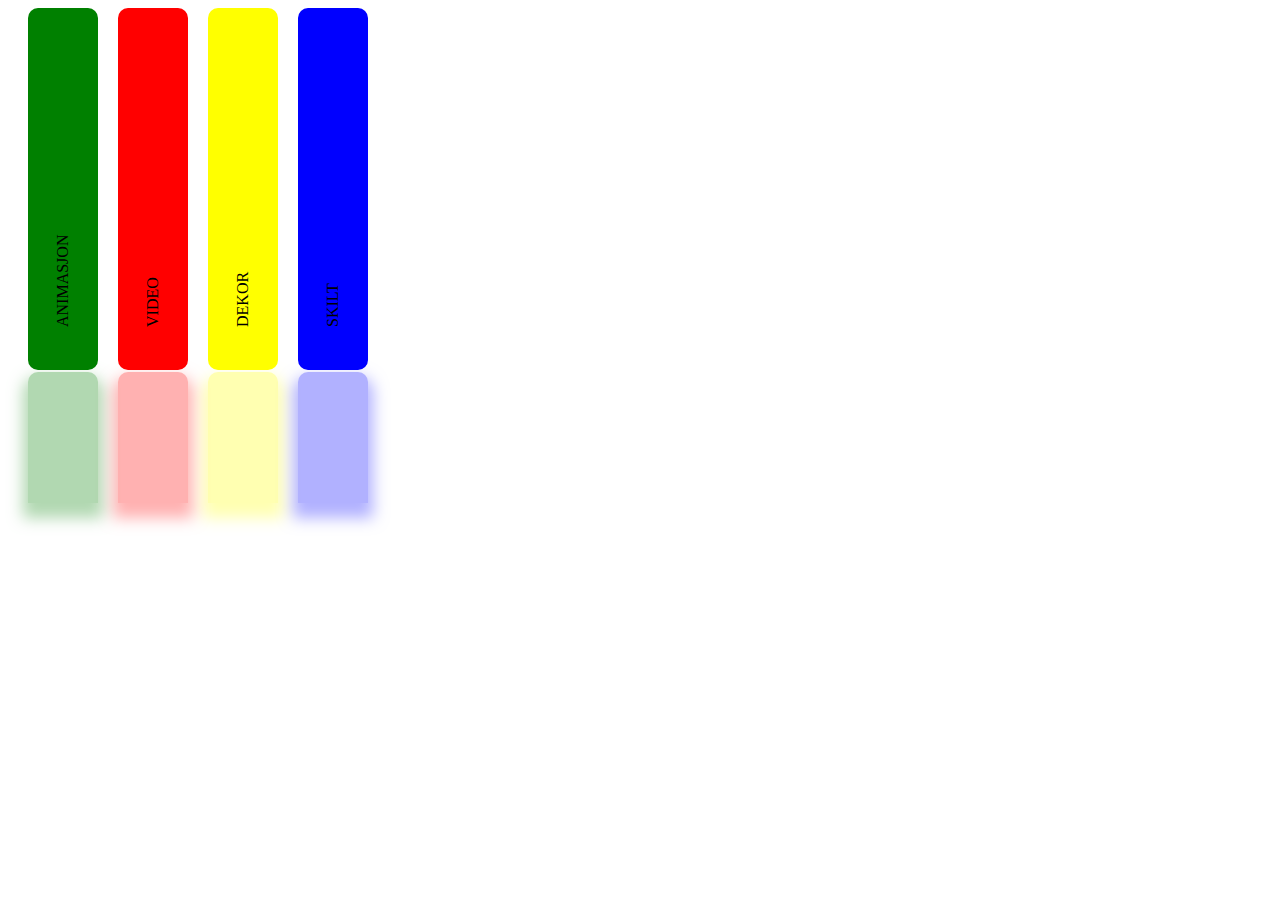
==== button_transition.html @ 45f9fc4a "transition arbeid med tabs-ene" ====
<html>                                                                  
<head>                                                                  
<script type="text/javascript" src="js/jquery-1.6.3.js"></script>
<script type="text/javascript">                                          
	$(document).ready(function() {
		
		$("#box0").click(function(){
			$("#box0").css({
			width:"200px",
			height:"400px",
			'margin-left':"100px",
			transform:"rotate(90deg)",
			'-moz-transform':"rotate(90deg)",
			'-webkit-transform':"rotate(90deg)",
			'-o-transform':"rotate(90deg)"
			});
		});
		
		var a = 70; //Width 
		var b = 70; //Height
		var c = 0;	//Height & width fadeout
		
		var tIn = 350; 	//Time fade in
		var tOut = 150;	//Time fade out
		
		//On mouseover start animation in, show
		$("#box0").mouseover(function(){
			$(".whiteAnimationTop, .whiteAnimationMid, .whiteAnimationBottom").css({display:"block"});
			$(".whiteAnimationTop, .whiteAnimationMid, .whiteAnimationBottom").animate({
				width:a+"px",
				height:b+"px"
			},tIn);
		});
		
		//When mouseleave animation out, hide 
		$("#box0").mouseleave(function(){
			c=0;
			$(".whiteAnimationTop, .whiteAnimationMid, .whiteAnimationBottom").animate({
				width:c+"px",
				height:c+"px",
				display:"none"
			},tOut);
		});
		
		
		
	});
</script>  
<style type="text/css">
#box0
{
	width:70px;
	height: 362px;
	background: green;
	margin-left:20px;
	float: left;
	/**CSS3*/
	border-radius: 10px 10px;
	transition:width 0.5s, height 0.5s;
	-moz-transition:width 0.5s, height 0.5s; 
	-moz-transform 0.5s; /* Firefox 4 */
	-webkit-transition:width 0.5s, height 0.5s; 
	-webkit-transform 0.5s; /* Safari and Chrome */
	-o-transition:width 0.5s, height 0.5s; 
	-o-transform 0.5s; /* Opera */
}

#mirrorBox0{
	width:70px;
	height: 131px;
	background: green;
	margin-top:55px;
	float:left;
	/**CSS3*/
	-webkit-border-top-left-radius: 10px 10px;
	-webkit-border-top-right-radius: 10px 10px;
 	-webkit-box-shadow: 0px 10px 15px 5px green;
 	opacity: 0.3;
}
.whiteAnimationTop{
	display: none;
	margin-top:-470px; 
	background: white;
	float:left;
	z-index:-1000;
	/**CSS3*/
	
	/** Making the skew fit to the box, divide by 2. Ex box width= 70px -> skew ()0deg,35deg)*/
	transform: skew(0deg,35deg); 
	-ms-transform: skew(0deg,35deg); /* IE 9 */
	-webkit-transform: skew(0deg,35deg); /* Safari and Chrome */
	-o-transform: skew(0deg,35deg); /* Opera */
	-moz-transform: skew(0deg,35deg); /* Firefox */
	opacity:0.2;	
}
.whiteAnimationMid{
	display: none;
	margin-top:-355px; 
	background: white;
	float:left;
	z-index:-1000;
	/**CSS3*/
	transform: skew(0deg,35deg);
	-ms-transform: skew(0deg,35deg); /* IE 9 */
	-webkit-transform: skew(0deg,35deg); /* Safari and Chrome */
	-o-transform: skew(0deg,35deg); /* Opera */
	-moz-transform: skew(0deg,35deg); /* Firefox */
	opacity:0.2;	
	
}
.whiteAnimationBottom{
	display: none;
	margin-top:-240px; 
	background: white;
	float:left;
	z-index:-1000;
	/**CSS3*/
	transform: skew(0deg,35deg);
	-ms-transform: skew(0deg,35deg); /* IE 9 */
	-webkit-transform: skew(0deg,35deg); /* Safari and Chrome */
	-o-transform: skew(0deg,35deg); /* Opera */
	-moz-transform: skew(0deg,35deg); /* Firefox */
	opacity:0.2;		
}
#box1
{
	width:70px;
	height: 362px;
	background: red;
	margin-left:20px;
	float: left;
	/**CSS3*/
	border-radius: 10px 10px;
}
#mirrorBox1{
	width:70px;
	height: 131px;
	background: red;
	margin-top:55px;
	float:left;
	/**CSS3*/
	-webkit-border-top-left-radius: 10px 10px;
	-webkit-border-top-right-radius: 10px 10px;
 	-webkit-box-shadow: 0px 10px 15px 5px red;
 	opacity: 0.3;
}
#box2
{
	width:70px;
	height: 362px;
	background: yellow;
	margin-left:20px;
	float: left;
	/**CSS3*/
	border-radius: 10px 10px;
}
#mirrorBox2{
	width:70px;
	height: 131px;
	background: yellow;
	margin-top:55px;
	float:left;
	/**CSS3*/
	-webkit-border-top-left-radius: 10px 10px;
	-webkit-border-top-right-radius: 10px 10px;
 	-webkit-box-shadow: 0px 10px 15px 5px yellow;
 	opacity: 0.3;
}
#box3
{
	width:70px;
	height: 362px;
	background: blue;
	margin-left:20px;
	float: left;
	/**CSS3*/
	border-radius: 10px 10px;
}
#mirrorBox3{
	width:70px;
	height: 131px;
	background: blue;
	margin-top:55px;
	float:left;
	/**CSS3*/
	-webkit-border-top-left-radius: 10px 10px;
	-webkit-border-top-right-radius: 10px 10px;
 	-webkit-box-shadow: 0px 10px 15px 5px blue;
 	opacity: 0.3;
}
p{
	transform: rotate(270deg);
	-ms-transform: rotate(270deg); /* IE 9 */
	-webkit-transform: rotate(270deg); /* Safari and Chrome */
	-o-transform: rotate(270deg); /* Opera */
	-moz-transform: rotate(270deg); /* Firefox */
	margin-top:275px;
}


</style>
</head>                                                                 
 
 <body>

	<!-- 1st tab, -->
	<div id="box0">
		<p>ANIMASJON</p>
		<!-- Mirror-box-->
		<div id="mirrorBox0"></div>
		<!-- Fade element bottom -->
		<div class="whiteAnimationBottom"></div>
		<!-- Fade element middle -->
		<div class="whiteAnimationMid"></div>
		<!-- Fade element top -->
		<div class="whiteAnimationTop"></div>
	</div>
	
	<!-- 2nd tab -->
	<div id="box1">
		<p>VIDEO</p>
		<div id="mirrorBox1"></div>
	</div>
		
	<!-- 3rd tab -->	
	<div id="box2">
		<p>DEKOR</p>
		<div id="mirrorBox2"></div>	
	</div>
	
	<!-- 4th tab -->	
	<div id="box3">
		<p>SKILT</p>
		<div id="mirrorBox3"></div>
	</div>
	
 </body>                                                                 
 </html>
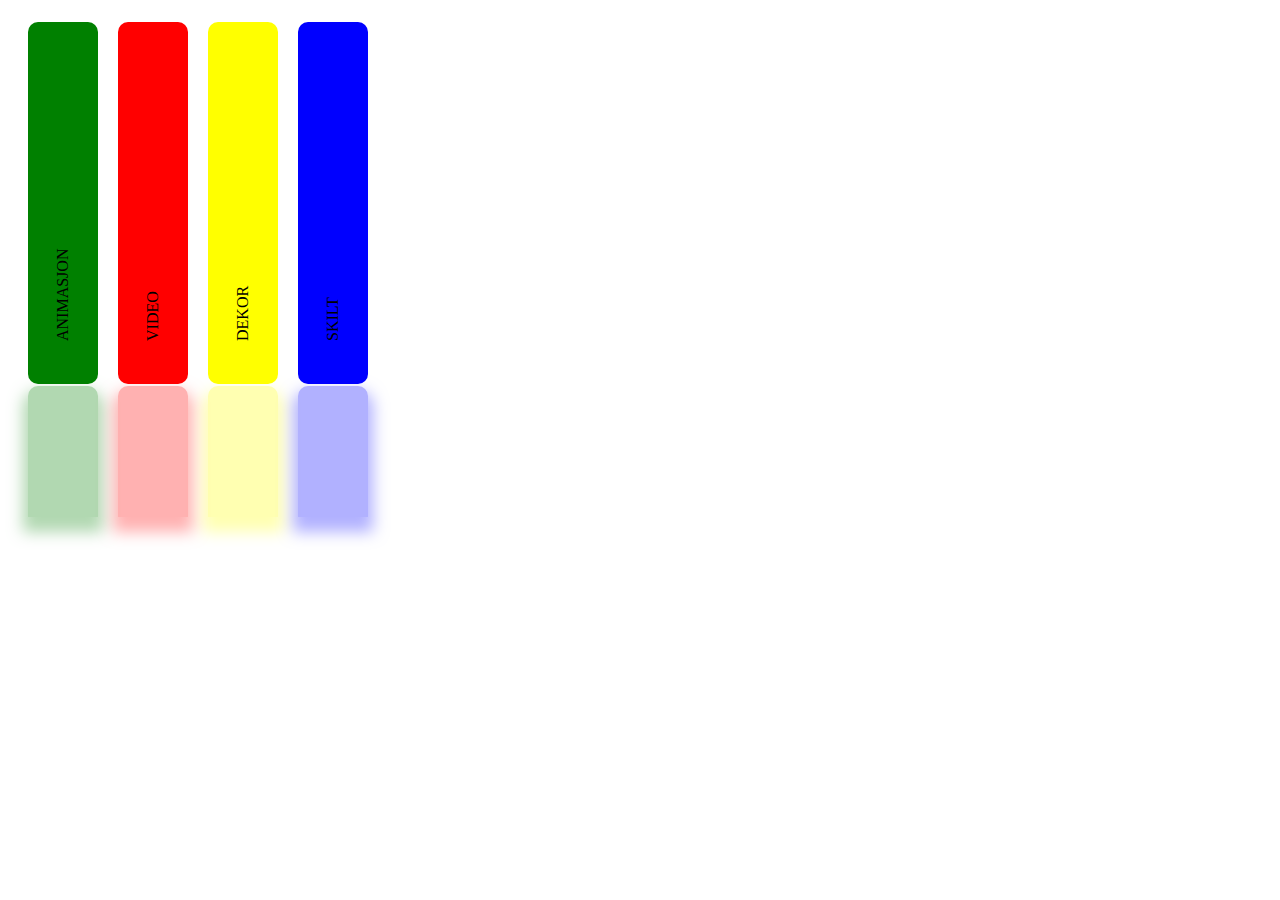
==== commit c28a5ca0: "Branchet og ryddet litt kode" ====
--- a/button_transition.html
+++ b/button_transition.html
@@ -4,19 +4,43 @@
 <script type="text/javascript" src="js/jquery-1.6.3.js"></script>
 <script type="text/javascript">                                          
 	$(document).ready(function() {
-		
+					
 		$("#box0").click(function(){
 			$("#box0").css({
-			width:"200px",
-			height:"400px",
-			'margin-left':"100px",
-			transform:"rotate(90deg)",
-			'-moz-transform':"rotate(90deg)",
-			'-webkit-transform':"rotate(90deg)",
-			'-o-transform':"rotate(90deg)"
+				width:"362px",
+				height:"600px",
+				'z-index':"10000",
+				'margin-left':"120px",
+				'margin-top':"-105px",
+				'transform':"rotate(90deg)",
+				'-moz-transform':"rotate(90deg)",
+				'-webkit-transform':"rotate(90deg)",
+				'-o-transform':"rotate(90deg)"
 			});
-		});
-		
+			$("#mirrorBox0,#mirrorBox1,#mirrorBox2,#mirrorBox3,#box1,#box2,#box3").hide();
+			$("#box1").css({'margin-left':"-200px"});
+			$("#box2").css({'margin-left':"-100px"});
+			$("#box3").css({'margin-left':"0"});
+			
+						
+			$("#box1").delay(1600).show("slow").animate({'margin-top':"2px"},1000);
+			$("#box2").delay(1600).show("slow").animate({'margin-top':"2px"},1350);
+			$("#box3").delay(1600).show("slow").animate({'margin-top':"2px"},1700);
+			
+			});//End box0
+		$("#box1").click(function(){
+				
+		});//End box1
+		
+		$("#box2").click(function(){
+			
+		});//End box2
+		
+		$("#box3").click(function(){
+			
+		}); //End box3
+			
+		/**
 		var a = 70; //Width 
 		var b = 70; //Height
 		var c = 0;	//Height & width fadeout
@@ -26,11 +50,14 @@
 		
 		//On mouseover start animation in, show
 		$("#box0").mouseover(function(){
-			$(".whiteAnimationTop, .whiteAnimationMid, .whiteAnimationBottom").css({display:"block"});
-			$(".whiteAnimationTop, .whiteAnimationMid, .whiteAnimationBottom").animate({
-				width:a+"px",
-				height:b+"px"
-			},tIn);
+			if(isRotated!=true){
+				$(".whiteAnimationTop, .whiteAnimationMid, .whiteAnimationBottom").css({display:"block"});
+				$(".whiteAnimationTop, .whiteAnimationMid, .whiteAnimationBottom").animate({
+					width:a+"px",
+					height:b+"px"
+				},tIn);
+			}
+			
 		});
 		
 		//When mouseleave animation out, hide 
@@ -42,6 +69,7 @@
 				display:"none"
 			},tOut);
 		});
+		*/
 		
 		
 		
@@ -54,16 +82,14 @@
 	height: 362px;
 	background: green;
 	margin-left:20px;
-	float: left;
-	/**CSS3*/
-	border-radius: 10px 10px;
-	transition:width 0.5s, height 0.5s;
-	-moz-transition:width 0.5s, height 0.5s; 
-	-moz-transform 0.5s; /* Firefox 4 */
-	-webkit-transition:width 0.5s, height 0.5s; 
-	-webkit-transform 0.5s; /* Safari and Chrome */
-	-o-transition:width 0.5s, height 0.5s; 
-	-o-transform 0.5s; /* Opera */
+	margin-top: 14px;
+	float: left;
+	/**CSS3*/
+	border-radius: 10px 10px;
+	transition:90deg 2s, height 2s;
+	-moz-transition:width 2s, height 2s, -moz-transform 2s; /* Firefox 4 */
+	-webkit-transition:width 2s, height 2s, -webkit-transform 2s; /* Safari and Chrome */
+	-o-transition:width 2s, height 2s, -o-transform 2s; /* Opera */
 }
 
 #mirrorBox0{
@@ -78,6 +104,81 @@
  	-webkit-box-shadow: 0px 10px 15px 5px green;
  	opacity: 0.3;
 }
+#box1
+{
+	width:70px;
+	height: 362px;
+	background: red;
+	margin-left:20px;
+	margin-top: 14px;
+	float: left;
+	/**CSS3*/
+	border-radius: 10px 10px;
+	
+	transition:90deg 2s, height 2s;
+	-moz-transition:width 2s, height 2s, -moz-transform 2s; /* Firefox 4 */
+	-webkit-transition:width 2s, height 2s, -webkit-transform 2s; /* Safari and Chrome */
+	-o-transition:width 2s, height 2s, -o-transform 2s; /* Opera */
+}
+#mirrorBox1{
+	width:70px;
+	height: 131px;
+	background: red;
+	margin-top:55px;
+	float:left;
+	/**CSS3*/
+	-webkit-border-top-left-radius: 10px 10px;
+	-webkit-border-top-right-radius: 10px 10px;
+ 	-webkit-box-shadow: 0px 10px 15px 5px red;
+ 	opacity: 0.3;
+}
+#box2
+{
+	width:70px;
+	height: 362px;
+	background: yellow;
+	margin-left:20px;
+	margin-top: 14px;
+	float: left;
+	/**CSS3*/
+	border-radius: 10px 10px;
+}
+#mirrorBox2{
+	width:70px;
+	height: 131px;
+	background: yellow;
+	margin-top:55px;
+	float:left;
+	/**CSS3*/
+	-webkit-border-top-left-radius: 10px 10px;
+	-webkit-border-top-right-radius: 10px 10px;
+ 	-webkit-box-shadow: 0px 10px 15px 5px yellow;
+ 	opacity: 0.3;
+}
+#box3
+{
+	width:70px;
+	height: 362px;
+	background: blue;
+	margin-left:20px;
+	margin-top: 14px;
+	float: left;
+	/**CSS3*/
+	border-radius: 10px 10px;
+}
+#mirrorBox3{
+	width:70px;
+	height: 131px;
+	background: blue;
+	margin-top:55px;
+	float:left;
+	/**CSS3*/
+	-webkit-border-top-left-radius: 10px 10px;
+	-webkit-border-top-right-radius: 10px 10px;
+ 	-webkit-box-shadow: 0px 10px 15px 5px blue;
+ 	opacity: 0.3;
+}
+
 .whiteAnimationTop{
 	display: none;
 	margin-top:-470px; 
@@ -123,72 +224,7 @@
 	-moz-transform: skew(0deg,35deg); /* Firefox */
 	opacity:0.2;		
 }
-#box1
-{
-	width:70px;
-	height: 362px;
-	background: red;
-	margin-left:20px;
-	float: left;
-	/**CSS3*/
-	border-radius: 10px 10px;
-}
-#mirrorBox1{
-	width:70px;
-	height: 131px;
-	background: red;
-	margin-top:55px;
-	float:left;
-	/**CSS3*/
-	-webkit-border-top-left-radius: 10px 10px;
-	-webkit-border-top-right-radius: 10px 10px;
- 	-webkit-box-shadow: 0px 10px 15px 5px red;
- 	opacity: 0.3;
-}
-#box2
-{
-	width:70px;
-	height: 362px;
-	background: yellow;
-	margin-left:20px;
-	float: left;
-	/**CSS3*/
-	border-radius: 10px 10px;
-}
-#mirrorBox2{
-	width:70px;
-	height: 131px;
-	background: yellow;
-	margin-top:55px;
-	float:left;
-	/**CSS3*/
-	-webkit-border-top-left-radius: 10px 10px;
-	-webkit-border-top-right-radius: 10px 10px;
- 	-webkit-box-shadow: 0px 10px 15px 5px yellow;
- 	opacity: 0.3;
-}
-#box3
-{
-	width:70px;
-	height: 362px;
-	background: blue;
-	margin-left:20px;
-	float: left;
-	/**CSS3*/
-	border-radius: 10px 10px;
-}
-#mirrorBox3{
-	width:70px;
-	height: 131px;
-	background: blue;
-	margin-top:55px;
-	float:left;
-	/**CSS3*/
-	-webkit-border-top-left-radius: 10px 10px;
-	-webkit-border-top-right-radius: 10px 10px;
- 	-webkit-box-shadow: 0px 10px 15px 5px blue;
- 	opacity: 0.3;
-}
+
 p{
 	transform: rotate(270deg);
 	-ms-transform: rotate(270deg); /* IE 9 */
@@ -206,8 +242,9 @@
 
 	<!-- 1st tab, -->
 	<div id="box0">
-		<p>ANIMASJON</p>
+		<p>ANIMASJON</p><!-- Should be programmed so it only appears on hover -->
 		<!-- Mirror-box-->
+			
 		<div id="mirrorBox0"></div>
 		<!-- Fade element bottom -->
 		<div class="whiteAnimationBottom"></div>
@@ -215,7 +252,7 @@
 		<div class="whiteAnimationMid"></div>
 		<!-- Fade element top -->
 		<div class="whiteAnimationTop"></div>
-	</div>
+	</div>	
 	
 	<!-- 2nd tab -->
 	<div id="box1">
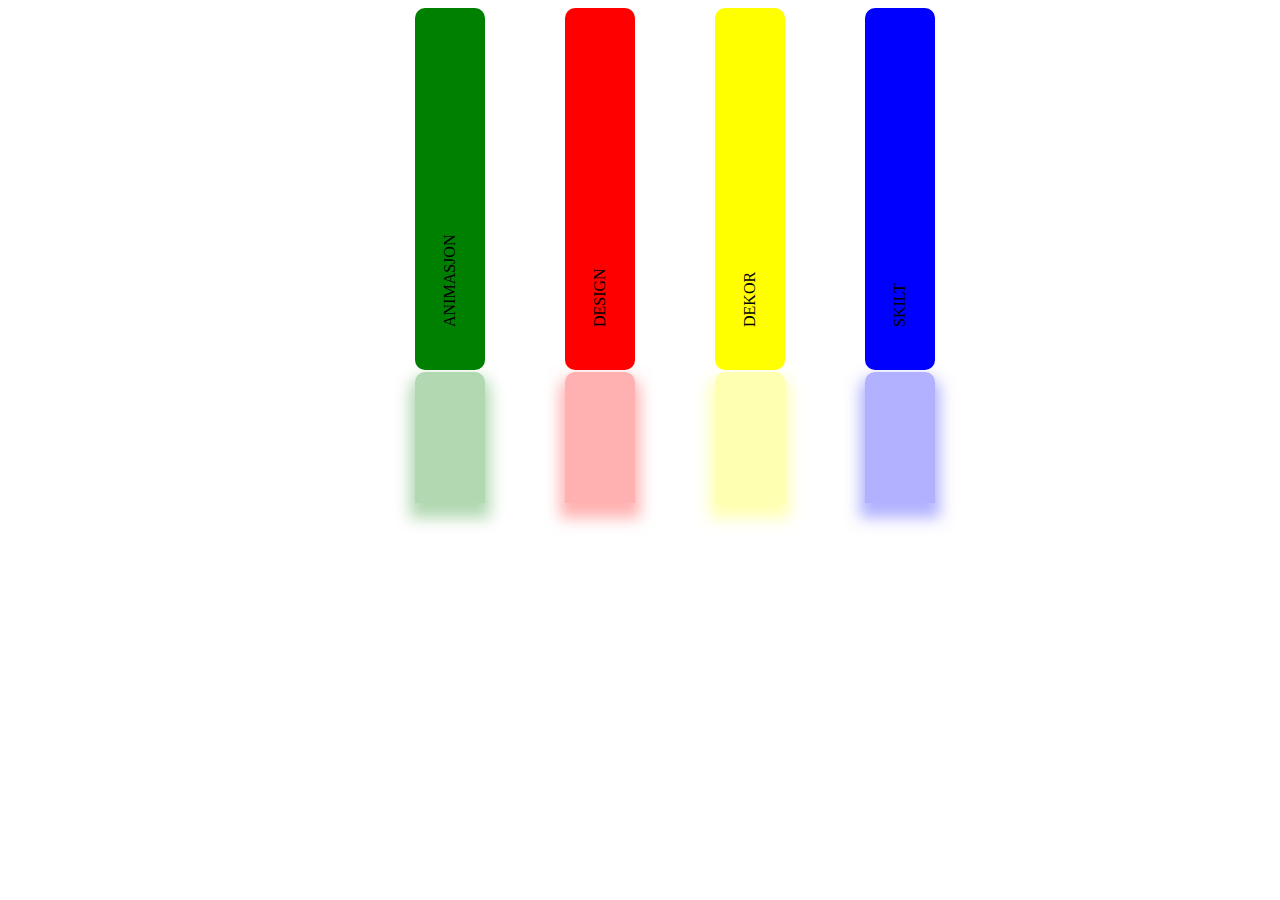
==== commit ae8e8855: "Fått til hovedanimasjon på tabs. Ryddet kode" ====
--- a/button_transition.html
+++ b/button_transition.html
@@ -1,44 +1,134 @@
-
 <html>                                                                  
 <head>                                                                  
 <script type="text/javascript" src="js/jquery-1.6.3.js"></script>
-<script type="text/javascript">                                          
+<script type="text/javascript">
+                                          
+		var designClicked = true;
+		var animationClicked = true;
+		var skiltClicked = true;
+		var dekorClicked = true;
+		
 	$(document).ready(function() {
-					
+		
+		/**
+		 * Functions clicked
+		 */
 		$("#box0").click(function(){
+			if (designClicked && animationClicked && skiltClicked && dekorClicked) {
+				box0();	
+			};
+		});
+		$("#box1").click(function(){
+			if (designClicked && animationClicked && skiltClicked && dekorClicked) {
+				box1();	
+			};
+		});
+		$("#box2").click(function(){
+			if (designClicked && animationClicked && skiltClicked && dekorClicked) {
+				box2();	
+			};
+		});
+		$("#box3").click(function(){
+			if (designClicked && animationClicked && skiltClicked && dekorClicked) {
+				box3();	
+			};
+		});
+		/**
+		 * Manipulating of the boxes
+		 */
+		function box0 () {
 			$("#box0").css({
 				width:"362px",
-				height:"600px",
+				height:"800px",
 				'z-index':"10000",
-				'margin-left':"120px",
-				'margin-top':"-105px",
+				'left':"20%",
+				'margin-top':"-200px",
 				'transform':"rotate(90deg)",
 				'-moz-transform':"rotate(90deg)",
 				'-webkit-transform':"rotate(90deg)",
 				'-o-transform':"rotate(90deg)"
 			});
+			$("#box00").css({'left':"20%",'background':"green"});
+			$("#box00,#box1,#box2,#box3").css({'top':"20px"});
 			$("#mirrorBox0,#mirrorBox1,#mirrorBox2,#mirrorBox3,#box1,#box2,#box3").hide();
-			$("#box1").css({'margin-left':"-200px"});
-			$("#box2").css({'margin-left':"-100px"});
-			$("#box3").css({'margin-left':"0"});
-			
-						
-			$("#box1").delay(1600).show("slow").animate({'margin-top':"2px"},1000);
-			$("#box2").delay(1600).show("slow").animate({'margin-top':"2px"},1350);
-			$("#box3").delay(1600).show("slow").animate({'margin-top':"2px"},1700);
-			
-			});//End box0
-		$("#box1").click(function(){
-				
-		});//End box1
-		
-		$("#box2").click(function(){
-			
-		});//End box2
-		
-		$("#box3").click(function(){
-			
-		}); //End box3
+			$("#box00").delay(1250).show("slow").animate({'top':"0"},850);
+			$("#box1").delay(1250).show("slow").animate({'top':"0"},1000);
+			$("#box2").delay(1250).show("slow").animate({'top':"0"},1350);
+			$("#box3").delay(1250).show("slow").animate({'top':"0"},1700);
+			animationClicked = false;
+		}
+		//End box0
+		
+		function box1 () {
+			$("#box1").css({
+				width:"362px",
+				height:"800px",
+				'z-index':"10000",
+				'left':"20%",
+				'margin-top':"-200px",
+				'transform':"rotate(90deg)",
+				'-moz-transform':"rotate(90deg)",
+				'-webkit-transform':"rotate(90deg)",
+				'-o-transform':"rotate(90deg)"
+			});
+			$("#box00").css({'left':"40%",'background':"red"});
+			$("#box00,#box0,#box2,#box3").css({'top':"20px"});
+			$("#mirrorBox0,#mirrorBox1,#mirrorBox2,#mirrorBox3,#box0,#box2,#box3").hide();
+			$("#box0").delay(1250).show("slow").animate({'top':"0"},850);
+			$("#box00").delay(1250).show("slow").animate({'top':"0"},1000);
+			$("#box2").delay(1250).show("slow").animate({'top':"0"},1350);
+			$("#box3").delay(1250).show("slow").animate({'top':"0"},1700);
+			designClicked = false;
+		}
+		//End box1
+		
+		function box2 () {
+			$("#box2").css({
+				width:"362px",
+				height:"800px",
+				'z-index':"10000",
+				'left':"20%",
+				'margin-top':"-200px",
+				'transform':"rotate(-90deg)",
+				'-moz-transform':"rotate(-90deg)",
+				'-webkit-transform':"rotate(-90deg)",
+				'-o-transform':"rotate(-90deg)"
+			});
+			$("#box00").css({'left':"60%",'background':"yellow"});
+			$("#box00,#box0,#box1,#box3").css({'top':"20px"});
+			$("#mirrorBox0,#mirrorBox1,#mirrorBox2,#mirrorBox3,#box0,#box1,#box3").hide();
+			$("#box0").delay(1250).show("slow").animate({'top':"0"},850);
+			$("#box1").delay(1250).show("slow").animate({'top':"0"},1000);
+			$("#box00").delay(1250).show("slow").animate({'top':"0"},1350);
+			$("#box3").delay(1250).show("slow").animate({'top':"0"},1700);
+			dekorClicked = false;
+		}
+		//End box2
+		
+		function box3 () {
+			$("#box3").css({
+				width:"362px",
+				height:"800px",
+				'z-index':"10000",
+				'left':"20%",
+				'margin-top':"-200px",
+				'transform':"rotate(-90deg)",
+				'-moz-transform':"rotate(-90deg)",
+				'-webkit-transform':"rotate(-90deg)",
+				'-o-transform':"rotate(-90deg)"
+			});
+			$("#box00").css({'left':"80%",'background':"blue"});
+			$("#box00,#box0,#box1,#box2").css({'top':"20px"});
+			$("#mirrorBox0,#mirrorBox1,#mirrorBox2,#mirrorBox3,#box0,#box1,#box2").hide();
+			$("#box0").delay(1250).show("slow").animate({'top':"0"},850);
+			$("#box1").delay(1250).show("slow").animate({'top':"0"},1000);
+			$("#box2").delay(1250).show("slow").animate({'top':"0"},1350);
+			$("#box00").delay(1250).show("slow").animate({'top':"0"},1700);
+			skiltClicked = false;
+		}
+		//End box3
+		
+		
 			
 		/**
 		var a = 70; //Width 
@@ -76,22 +166,39 @@
 	});
 </script>  
 <style type="text/css">
-#box0
-{
+#wrapp{
+	margin-left:auto;
+	margin-right:auto;
+	width: 750px;
+	position: relative;
+}
+
+#box00{
+	display: none;
+	width:70px;
+	height: 362px;
+	background: gray;
+	position: absolute;
+		left: 10%;
+	float: left;
+	/**CSS3*/
+	border-radius: 10px 10px;
+}
+
+#box0{
 	width:70px;
 	height: 362px;
 	background: green;
-	margin-left:20px;
-	margin-top: 14px;
-	float: left;
-	/**CSS3*/
-	border-radius: 10px 10px;
-	transition:90deg 2s, height 2s;
-	-moz-transition:width 2s, height 2s, -moz-transform 2s; /* Firefox 4 */
-	-webkit-transition:width 2s, height 2s, -webkit-transform 2s; /* Safari and Chrome */
-	-o-transition:width 2s, height 2s, -o-transform 2s; /* Opera */
-}
-
+	position: absolute;
+		left:20%;
+	float: left;
+	/**CSS3*/
+	border-radius: 10px 10px;
+	transition:90deg 1s, height 1s;
+	-moz-transition:width 1s, height 1s, -moz-transform 1s; /* Firefox 4 */
+	-webkit-transition:width 1s, height 1s, -webkit-transform 1s; /* Safari and Chrome */
+	-o-transition:width 1s, height 1s, -o-transform 1s; /* Opera */
+}
 #mirrorBox0{
 	width:70px;
 	height: 131px;
@@ -109,16 +216,15 @@
 	width:70px;
 	height: 362px;
 	background: red;
-	margin-left:20px;
-	margin-top: 14px;
-	float: left;
-	/**CSS3*/
-	border-radius: 10px 10px;
-	
-	transition:90deg 2s, height 2s;
-	-moz-transition:width 2s, height 2s, -moz-transform 2s; /* Firefox 4 */
-	-webkit-transition:width 2s, height 2s, -webkit-transform 2s; /* Safari and Chrome */
-	-o-transition:width 2s, height 2s, -o-transform 2s; /* Opera */
+	position: absolute;
+		left: 40%;
+	float: left;
+	/**CSS3*/
+	border-radius: 10px 10px;
+	transition:90deg 1s, height 1s;
+	-moz-transition:width 1s, height 1s, -moz-transform 1s; /* Firefox 4 */
+	-webkit-transition:width 1s, height 1s, -webkit-transform 1s; /* Safari and Chrome */
+	-o-transition:width 1s, height 1s, -o-transform 1s; /* Opera */
 }
 #mirrorBox1{
 	width:70px;
@@ -137,11 +243,15 @@
 	width:70px;
 	height: 362px;
 	background: yellow;
-	margin-left:20px;
-	margin-top: 14px;
-	float: left;
-	/**CSS3*/
-	border-radius: 10px 10px;
+	position: absolute;
+		left: 60%;
+	float: left;
+	/**CSS3*/
+	border-radius: 10px 10px;
+	transition:-90deg 1s, height 1s;
+	-moz-transition:width 1s, height 1s, -moz-transform 1s; /* Firefox 4 */
+	-webkit-transition:width 1s, height 1s, -webkit-transform 1s; /* Safari and Chrome */
+	-o-transition:width 1s, height 1s, -o-transform 1s; /* Opera */
 }
 #mirrorBox2{
 	width:70px;
@@ -160,11 +270,15 @@
 	width:70px;
 	height: 362px;
 	background: blue;
-	margin-left:20px;
-	margin-top: 14px;
-	float: left;
-	/**CSS3*/
-	border-radius: 10px 10px;
+	position: absolute;
+		left:80%;
+	float: left;
+	/**CSS3*/
+	border-radius: 10px 10px;
+	transition:-90deg 1s, height 1s;
+	-moz-transition:width 1s, height 1s, -moz-transform 1s; /* Firefox 4 */
+	-webkit-transition:width 1s, height 1s, -webkit-transform 1s; /* Safari and Chrome */
+	-o-transition:width 1s, height 1s, -o-transform 1s; /* Opera */
 }
 #mirrorBox3{
 	width:70px;
@@ -239,7 +353,9 @@
 </head>                                                                 
  
  <body>
-
+<div id="wrapp">
+	<!-- Hidden tab -->
+	<div id="box00"></div>
 	<!-- 1st tab, -->
 	<div id="box0">
 		<p>ANIMASJON</p><!-- Should be programmed so it only appears on hover -->
@@ -256,7 +372,7 @@
 	
 	<!-- 2nd tab -->
 	<div id="box1">
-		<p>VIDEO</p>
+		<p>DESIGN	</p>
 		<div id="mirrorBox1"></div>
 	</div>
 		
@@ -271,6 +387,6 @@
 		<p>SKILT</p>
 		<div id="mirrorBox3"></div>
 	</div>
-	
+</div>
  </body>                                                                 
  </html>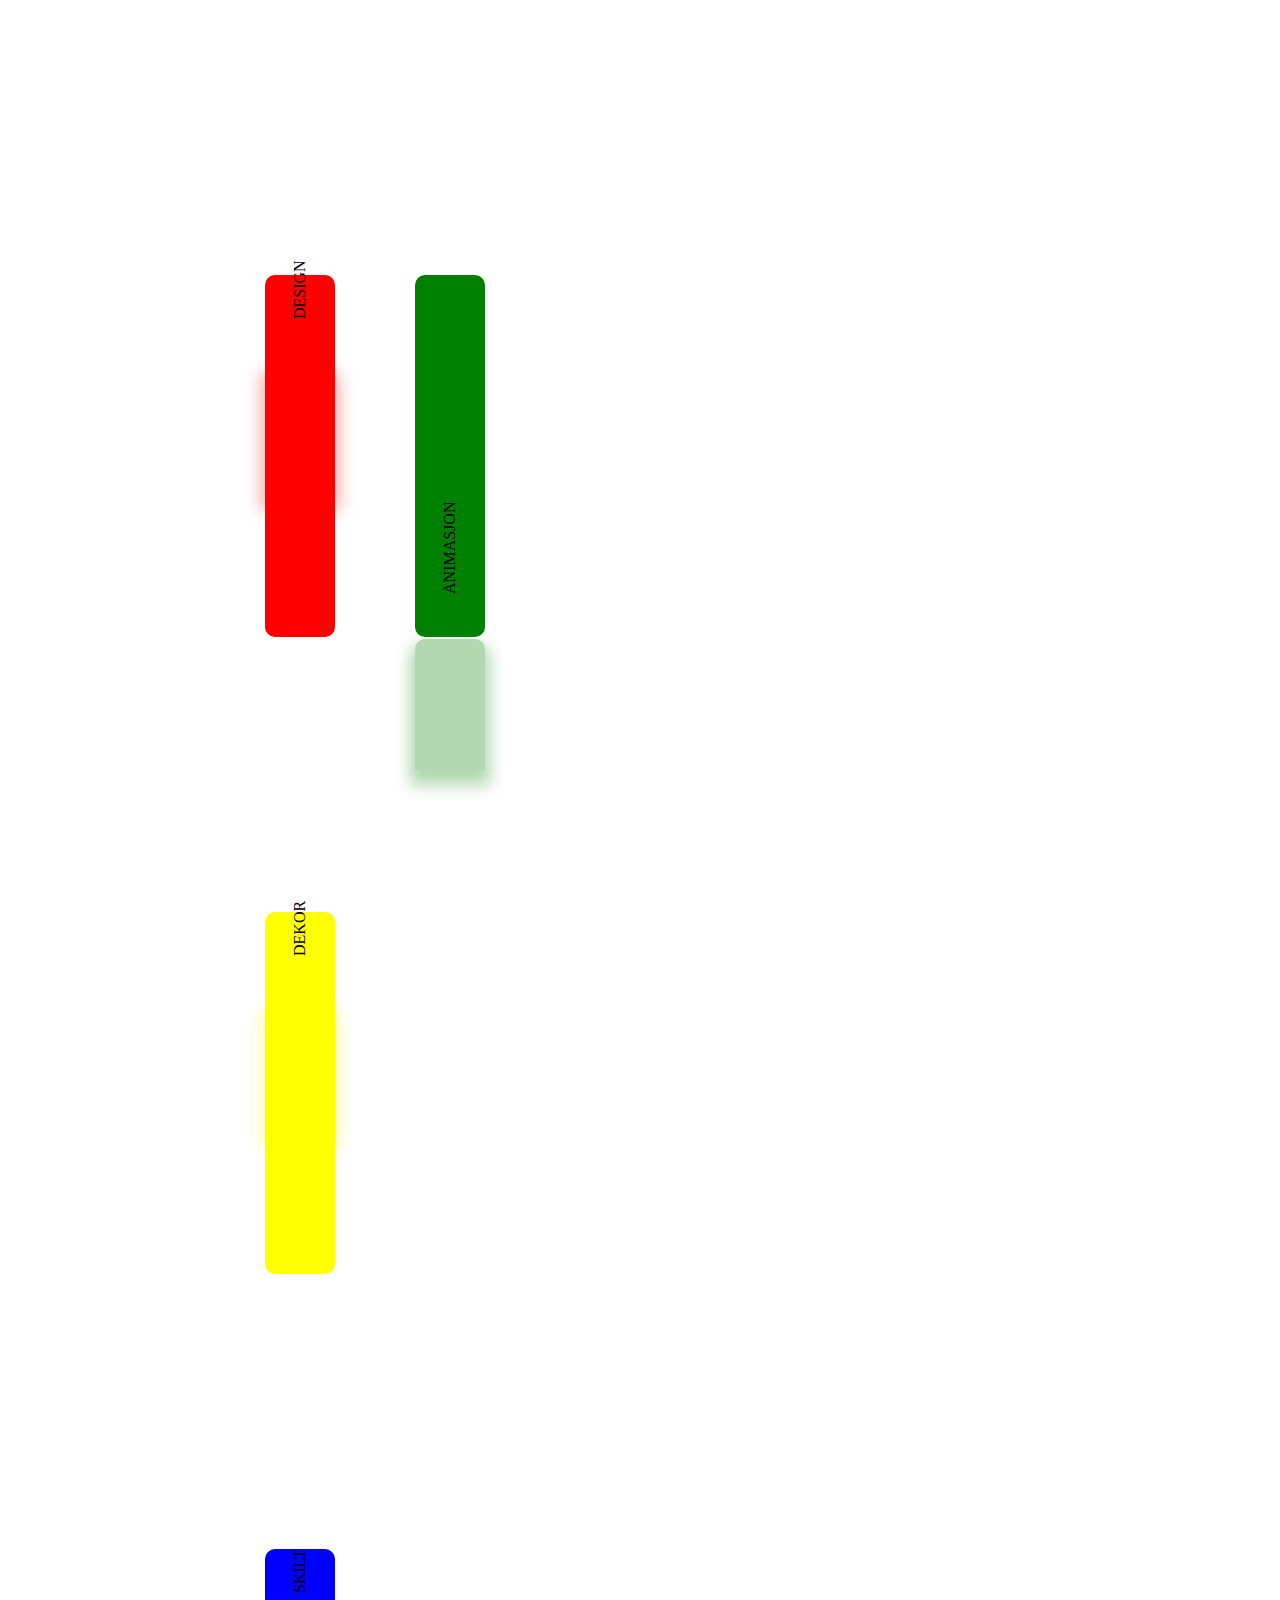
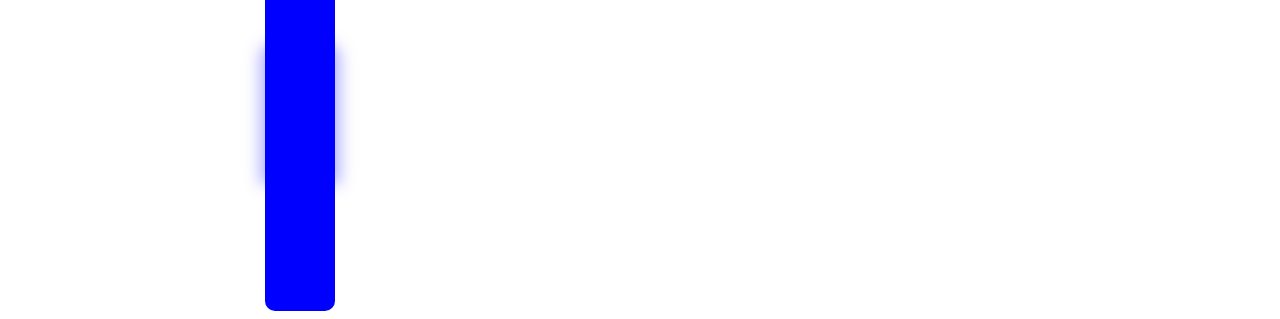
==== commit 965f4e93: "Merged button_transitions" ====
--- a/button_transition.html
+++ b/button_transition.html
@@ -9,29 +9,49 @@
 		var dekorClicked = true;
 		
 	$(document).ready(function() {
+<<<<<<< HEAD
+					
+=======
 		
 		/**
 		 * Functions clicked
 		 */
+>>>>>>> 983278a26240cdff31995dd23466aa33ce91c514
 		$("#box0").click(function(){
 			if (designClicked && animationClicked && skiltClicked && dekorClicked) {
 				box0();	
-			};
+			}
+			else {
+				box0_0();
+			}
+			;
 		});
 		$("#box1").click(function(){
 			if (designClicked && animationClicked && skiltClicked && dekorClicked) {
 				box1();	
-			};
+			}
+			else{
+				box1_0();
+			}
+			;
 		});
 		$("#box2").click(function(){
 			if (designClicked && animationClicked && skiltClicked && dekorClicked) {
 				box2();	
-			};
+			}
+			else{
+				box2_0();
+			}
+			;
 		});
 		$("#box3").click(function(){
 			if (designClicked && animationClicked && skiltClicked && dekorClicked) {
 				box3();	
-			};
+			}
+			else{
+				box3_0();
+			}
+			;
 		});
 		/**
 		 * Manipulating of the boxes
@@ -39,7 +59,11 @@
 		function box0 () {
 			$("#box0").css({
 				width:"362px",
+<<<<<<< HEAD
+				height:"600px",
+=======
 				height:"800px",
+>>>>>>> 983278a26240cdff31995dd23466aa33ce91c514
 				'z-index':"10000",
 				'left':"20%",
 				'margin-top':"-200px",
@@ -48,14 +72,50 @@
 				'-webkit-transform':"rotate(90deg)",
 				'-o-transform':"rotate(90deg)"
 			});
+<<<<<<< HEAD
+			$("#mirrorBox0,#mirrorBox1,#mirrorBox2,#mirrorBox3,#box1,#box2,#box3").hide();
+			$("#box1").css({'margin-left':"-200px"});
+			$("#box2").css({'margin-left':"-100px"});
+			$("#box3").css({'margin-left':"0"});
+			
+						
+			$("#box1").delay(1600).show("slow").animate({'margin-top':"2px"},1000);
+			$("#box2").delay(1600).show("slow").animate({'margin-top':"2px"},1350);
+			$("#box3").delay(1600).show("slow").animate({'margin-top':"2px"},1700);
+			
+			});//End box0
+		$("#box1").click(function(){
+				
+		});//End box1
+=======
 			$("#box00").css({'left':"20%",'background':"green"});
+			$("#box0 p").css({'display':"none"});
+			$("#contentBox, #contentBox p").css({'z-index': "10050",display:"block"});
 			$("#box00,#box1,#box2,#box3").css({'top':"20px"});
 			$("#mirrorBox0,#mirrorBox1,#mirrorBox2,#mirrorBox3,#box1,#box2,#box3").hide();
-			$("#box00").delay(1250).show("slow").animate({'top':"0"},850);
-			$("#box1").delay(1250).show("slow").animate({'top':"0"},1000);
-			$("#box2").delay(1250).show("slow").animate({'top':"0"},1350);
-			$("#box3").delay(1250).show("slow").animate({'top':"0"},1700);
+			$("#box00").delay(600).show("slow").animate({'top':"0"},850);
+			$("#box1").delay(600).show("slow").animate({'top':"0"},1000);
+			$("#box2").delay(600).show("slow").animate({'top':"0"},1350);
+			$("#box3").delay(600).show("slow").animate({'top':"0"},1700);
 			animationClicked = false;
+		}
+		
+		function box0_0 () {
+			if (!designClicked) {
+				$("#box1").css({'background':"green"});
+				//load this content
+			}
+			else if (!dekorClicked){
+				$("#box2").css({'background':"green"})
+				//loead this content
+			}
+			else if (!skiltClicked){
+				$("#box3").css({'background':"green"})
+				//load this content
+			}
+			else{
+				$("#box0").css({'background':"green"})
+			}
 		}
 		//End box0
 		
@@ -72,6 +132,7 @@
 				'-o-transform':"rotate(90deg)"
 			});
 			$("#box00").css({'left':"40%",'background':"red"});
+			$("#contentBox").css({'z-index': "10050"});
 			$("#box00,#box0,#box2,#box3").css({'top':"20px"});
 			$("#mirrorBox0,#mirrorBox1,#mirrorBox2,#mirrorBox3,#box0,#box2,#box3").hide();
 			$("#box0").delay(1250).show("slow").animate({'top':"0"},850);
@@ -80,7 +141,22 @@
 			$("#box3").delay(1250).show("slow").animate({'top':"0"},1700);
 			designClicked = false;
 		}
+		function box1_0 () {
+			if (!animationClicked) {
+				$("#box0").animate({'background-color':"red"},1000);
+			}
+			else if (!dekorClicked){
+				$("#box2").animate({'background-color':"red"},1000);
+			}
+			else if (!skiltClicked){
+				$("#box3").animate({'background-color':"red"},1000);
+			}
+			else{
+				$("#box1").animate({'background-color':"red"},1000);
+			}
+		}
 		//End box1
+>>>>>>> 983278a26240cdff31995dd23466aa33ce91c514
 		
 		function box2 () {
 			$("#box2").css({
@@ -95,6 +171,7 @@
 				'-o-transform':"rotate(-90deg)"
 			});
 			$("#box00").css({'left':"60%",'background':"yellow"});
+			$("#contentBox").css({'z-index': "10050"});
 			$("#box00,#box0,#box1,#box3").css({'top':"20px"});
 			$("#mirrorBox0,#mirrorBox1,#mirrorBox2,#mirrorBox3,#box0,#box1,#box3").hide();
 			$("#box0").delay(1250).show("slow").animate({'top':"0"},850);
@@ -103,8 +180,27 @@
 			$("#box3").delay(1250).show("slow").animate({'top':"0"},1700);
 			dekorClicked = false;
 		}
+		function box2_0 () {
+			if (!animationClicked) {
+				$("#box0").css({'background':"yellow"})
+			}
+			else if (!designClicked){
+				$("#box1").css({'background':"yellow"})
+			}
+			else if (!skiltClicked){
+				$("#box3").css({'background':"yellow"})
+			}
+			else{
+				$("#box2").css({'background':"yellow"})
+			}
+		}
 		//End box2
 		
+<<<<<<< HEAD
+		$("#box3").click(function(){
+			
+		}); //End box3
+=======
 		function box3 () {
 			$("#box3").css({
 				width:"362px",
@@ -118,6 +214,7 @@
 				'-o-transform':"rotate(-90deg)"
 			});
 			$("#box00").css({'left':"80%",'background':"blue"});
+			$("#contentBox").css({'z-index': "10050"});
 			$("#box00,#box0,#box1,#box2").css({'top':"20px"});
 			$("#mirrorBox0,#mirrorBox1,#mirrorBox2,#mirrorBox3,#box0,#box1,#box2").hide();
 			$("#box0").delay(1250).show("slow").animate({'top':"0"},850);
@@ -126,9 +223,24 @@
 			$("#box00").delay(1250).show("slow").animate({'top':"0"},1700);
 			skiltClicked = false;
 		}
+		function box3_0 () {
+			if (!animationClicked) {
+				$("#box0").css({'background':"blue"})
+			}
+			else if (!designClicked){
+				$("#box1").css({'background':"blue"})
+			}
+			else if (!dekorClicked){
+				$("#box2").css({'background':"blue"})
+			}
+			else{
+				$("#box3").css({'background':"blue"})
+			}
+		}
 		//End box3
 		
 		
+>>>>>>> 983278a26240cdff31995dd23466aa33ce91c514
 			
 		/**
 		var a = 70; //Width 
@@ -173,13 +285,41 @@
 	position: relative;
 }
 
+#contentBox{
+	width: 362px;
+	height:800px;
+	margin-top: -200px;
+	float:left;
+	z-index: -5500;
+	position: absolute;
+		left: 20%;
+	/**CSS3*/
+	border-radius: 10px 10px;
+	transform: rotate(90deg);
+	-ms-transform: rotate(90deg); /* IE 9 */
+	-webkit-transform: rotate(90deg); /* Safari and Chrome */
+	-o-transform: rotate(90deg); /* Opera */
+	-moz-transform: rotate(90deg); /* Firefox */
+}
+
+#contentBox p{
+	display: none;
+	color: black;
+}
+
 #box00{
 	display: none;
 	width:70px;
 	height: 362px;
+<<<<<<< HEAD
+	background: green;
+	margin-left:20px;
+	margin-top: 14px;
+=======
 	background: gray;
 	position: absolute;
 		left: 10%;
+>>>>>>> 983278a26240cdff31995dd23466aa33ce91c514
 	float: left;
 	/**CSS3*/
 	border-radius: 10px 10px;
@@ -216,8 +356,13 @@
 	width:70px;
 	height: 362px;
 	background: red;
+<<<<<<< HEAD
+	margin-left:20px;
+	margin-top: 14px;
+=======
 	position: absolute;
 		left: 40%;
+>>>>>>> 983278a26240cdff31995dd23466aa33ce91c514
 	float: left;
 	/**CSS3*/
 	border-radius: 10px 10px;
@@ -243,8 +388,13 @@
 	width:70px;
 	height: 362px;
 	background: yellow;
+<<<<<<< HEAD
+	margin-left:20px;
+	margin-top: 14px;
+=======
 	position: absolute;
 		left: 60%;
+>>>>>>> 983278a26240cdff31995dd23466aa33ce91c514
 	float: left;
 	/**CSS3*/
 	border-radius: 10px 10px;
@@ -270,8 +420,13 @@
 	width:70px;
 	height: 362px;
 	background: blue;
+<<<<<<< HEAD
+	margin-left:20px;
+	margin-top: 14px;
+=======
 	position: absolute;
 		left:80%;
+>>>>>>> 983278a26240cdff31995dd23466aa33ce91c514
 	float: left;
 	/**CSS3*/
 	border-radius: 10px 10px;
@@ -332,7 +487,11 @@
 	z-index:-1000;
 	/**CSS3*/
 	transform: skew(0deg,35deg);
+<<<<<<< HEAD
 	-ms-transform: skew(0deg,35deg); /* IE 9 */
+=======
+	-ms-transform:90deg0deg,35deg); /* IE 9 */
+>>>>>>> 983278a26240cdff31995dd23466aa33ce91c514
 	-webkit-transform: skew(0deg,35deg); /* Safari and Chrome */
 	-o-transform: skew(0deg,35deg); /* Opera */
 	-moz-transform: skew(0deg,35deg); /* Firefox */
@@ -354,8 +513,11 @@
  
  <body>
 <div id="wrapp">
-	<!-- Hidden tab -->
+	<!-- Hidden boxes -->
 	<div id="box00"></div>
+	<div id="contentBox">
+		<p>Lorem ipsum colored alle er fine.Lorem ipsum colored alle er fine.Lorem ipsum colored alle er fine.</p>
+	</div>
 	<!-- 1st tab, -->
 	<div id="box0">
 		<p>ANIMASJON</p><!-- Should be programmed so it only appears on hover -->
